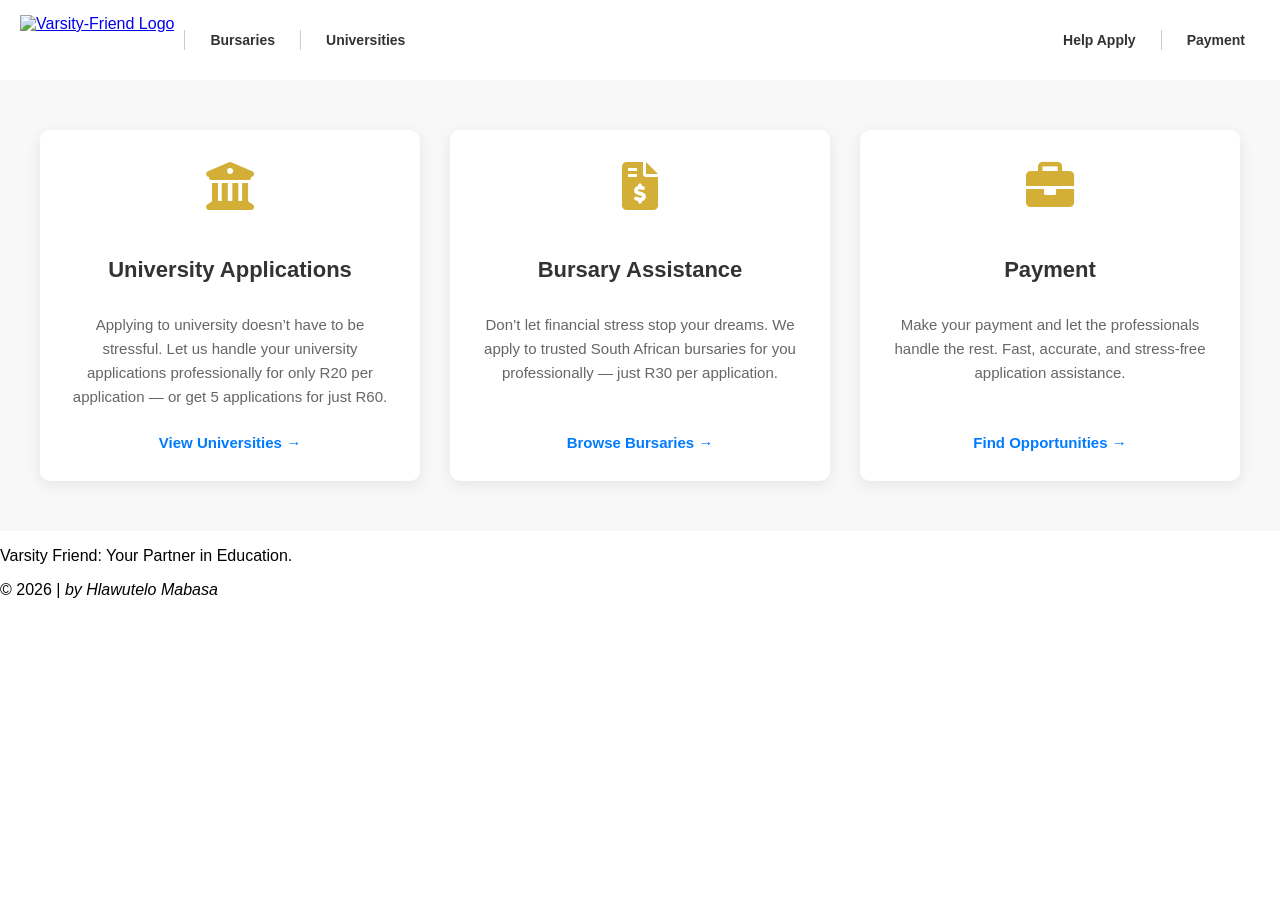
==== index.html @ cdddd557 "Add files via upload" ====
<!DOCTYPE html>
<html lang="en">
<head>
    <meta charset="UTF-8">
    <meta name="viewport" content="width=device-width, initial-scale=1.0">
    <title>Varsity Friend</title>
    <link rel="icon" type="image/png" href="https://github.com/Hlawutelo-Mabasas/Varsity-Friend/blob/main/icon.png?raw=true">
    <link rel="stylesheet" href="style.css">
    <link rel="stylesheet" href="https://cdnjs.cloudflare.com/ajax/libs/font-awesome/6.0.0-beta3/css/all.min.css">
</head>
<body>
    <header class="main-header">
        <div class="navbar-left">
            <a href="index.html" class="navbar-brand">
                <img src="https://github.com/Hlawutelo-Mabasas/Varsity-Friend/blob/main/icon.png?raw=true" alt="Varsity-Friend Logo" class="Logo">
            </a>
            <span class="separater"></span>
            <a href="bursary.html" class="nav-item">Bursaries</a>
            <span class="separater"></span>
            <a href="Universities.html" class="nav-item">Universities</a>
        </div>
        <div class="navbar-right">
            <a href="help-apply.html" class="nav-item">Help Apply</a>
            <span class="separater"></span>
            <a href="Payment.html" class="nav-item">Payment</a>
        </div>
    </header>
    <section class="services-section">
        <div class="service-card">
            <div class="icon-wrapper">
                <i class="fas fa-university"></i> <!-- University icon -->
            </div>
            <h3>University Applications</h3>
            <p>Applying to university doesn’t have to be stressful. Let us handle your university applications professionally for only R20 per application — or get 5 applications for just R60.</p>
            <a href="Universities.html" class="card-link">View Universities &rarr;</a>
        </div>

        <div class="service-card">
            <div class="icon-wrapper">
                <i class="fas fa-file-invoice-dollar"></i> <!-- Bursary icon -->
            </div>
            <h3>Bursary Assistance</h3>
            <p>Don’t let financial stress stop your dreams. We apply to trusted South African bursaries for you professionally — just R30 per application.</p>
            <a href="bursary.html" class="card-link">Browse Bursaries &rarr;</a>
        </div>

        <div class="service-card">
            <div class="icon-wrapper">
                <i class="fas fa-briefcase"></i>
            </div>
            <h3>Payment</h3>
            <p>Make your payment and let the professionals handle the rest. Fast, accurate, and stress-free application assistance.</p>
            <a href="Payment.html" class="card-link">Find Opportunities &rarr;</a>
        </div>
    </section>
    <footer>
        <p>Varsity Friend: Your Partner in Education.</p>
        <p>&copy; 2026 | <em>by Hlawutelo Mabasa</em></p>
    </footer>
</body>
</html>
---- style.css ----
body {
    margin: 0;
    padding: 0;
    font-family: 'Segoe UI', Tahoma, Geneva, Verdana, sans-serif;
}

.main-header {
    background-color: #ffffff;
    display: flex !important;
    justify-content: space-between;
    align-items: center;
    padding: 5px 20px;
    box-shadow: 0 2px 5px rgba(0, 0, 0, 0.1);
    height: 70px;
}

.navbar-left, 
.navbar-right {
    display: flex !important;
    align-items: center;
}

.Logo {
    height: 50px !important;
    width: auto !important;
    display: block;
}

.nav-item {
    text-decoration: none;
    color: #333;
    font-size: 14px;
    font-weight: 600;
    padding: 0 15px;
    white-space: nowrap;
}

.nav-item:hover {
    color: #0056b3;
}

.separater {
    width: 1px;
    height: 20px;
    background-color: #ccc;
    margin: 0 10px;
    display: inline-block;
}

@media (max-width: 600px) {
    .main-header {
        height: auto;
        flex-direction: column;
        padding: 10px;
    }
    .navbar-left, .navbar-right {
        margin: 5px 0;
    }
    .separater {
        display: none;
    }
}

/* style.css */

.services-section {
    display: flex;
    flex-wrap: wrap; /* Allow cards to wrap to the next line on smaller screens */
    justify-content: center; /* Center the cards horizontally */
    gap: 30px; /* Space between cards */
    padding: 50px 20px; /* Padding around the entire section */
    background-color: #f8f8f8; /* Light background for the section */
}

.service-card {
    background-color: #ffffff;
    border-radius: 10px; /* Rounded corners */
    box-shadow: 0 4px 15px rgba(0, 0, 0, 0.08 ); /* Soft shadow */
    padding: 30px;
    text-align: center;
    max-width: 320px; /* Max width for each card */
    flex: 1; /* Allow cards to grow and shrink */
    min-width: 280px; /* Minimum width before wrapping */
    display: flex;
    flex-direction: column;
    justify-content: space-between; /* Pushes link to bottom */
    transition: transform 0.3s ease, box-shadow 0.3s ease;
    position: relative; /* Needed for the bottom border effect */
    overflow: hidden; /* Ensures border-radius clips content */
}

.service-card:hover {
    transform: translateY(-5px); /* Slight lift effect on hover */
    box-shadow: 0 8px 25px rgba(0, 0, 0, 0.15);
}

/* Gold bottom border effect */
.service-card::after {
    content: "";
    position: absolute;
    left: 0;
    bottom: 0;
    width: 100%;
    height: 5px; /* Thickness of the gold line */
    background-color: #d4af37; /* Gold color */
    transform: scaleX(0); /* Start hidden */
    transform-origin: bottom left;
    transition: transform 0.3s ease-out;
}

.service-card:hover::after {
    transform: scaleX(1); /* Expand on hover */
}

.icon-wrapper {
    margin-bottom: 20px;
    color: #d4af37; /* Gold color for icons */
    font-size: 48px; /* Size of the icons */
}

.service-card h3 {
    font-size: 22px;
    color: #333333;
    margin-bottom: 15px;
    font-weight: 700;
}

.service-card p {
    font-size: 15px;
    color: #666666;
    line-height: 1.6;
    margin-bottom: 25px;
    flex-grow: 1; /* Allows paragraph to take up available space */
}

.card-link {
    display: inline-block;
    text-decoration: none;
    color: #007bff; /* Blue for links */
    font-weight: 600;
    font-size: 15px;
    transition: color 0.3s ease;
}

.card-link:hover {
    color: #0056b3;
}

/* Responsive adjustments */
@media (max-width: 768px) {
    .services-section {
        flex-direction: column;
        align-items: center;
    }

    .service-card {
        max-width: 90%; /* Make cards wider on smaller screens */
        min-width: unset;
    }
}

@media (max-width: 480px) {
    .service-card {
        padding: 20px;
    }
    .icon-wrapper {
        font-size: 40px;
    }
    .service-card h3 {
        font-size: 20px;
    }
    .service-card p {
        font-size: 14px;
    }
}
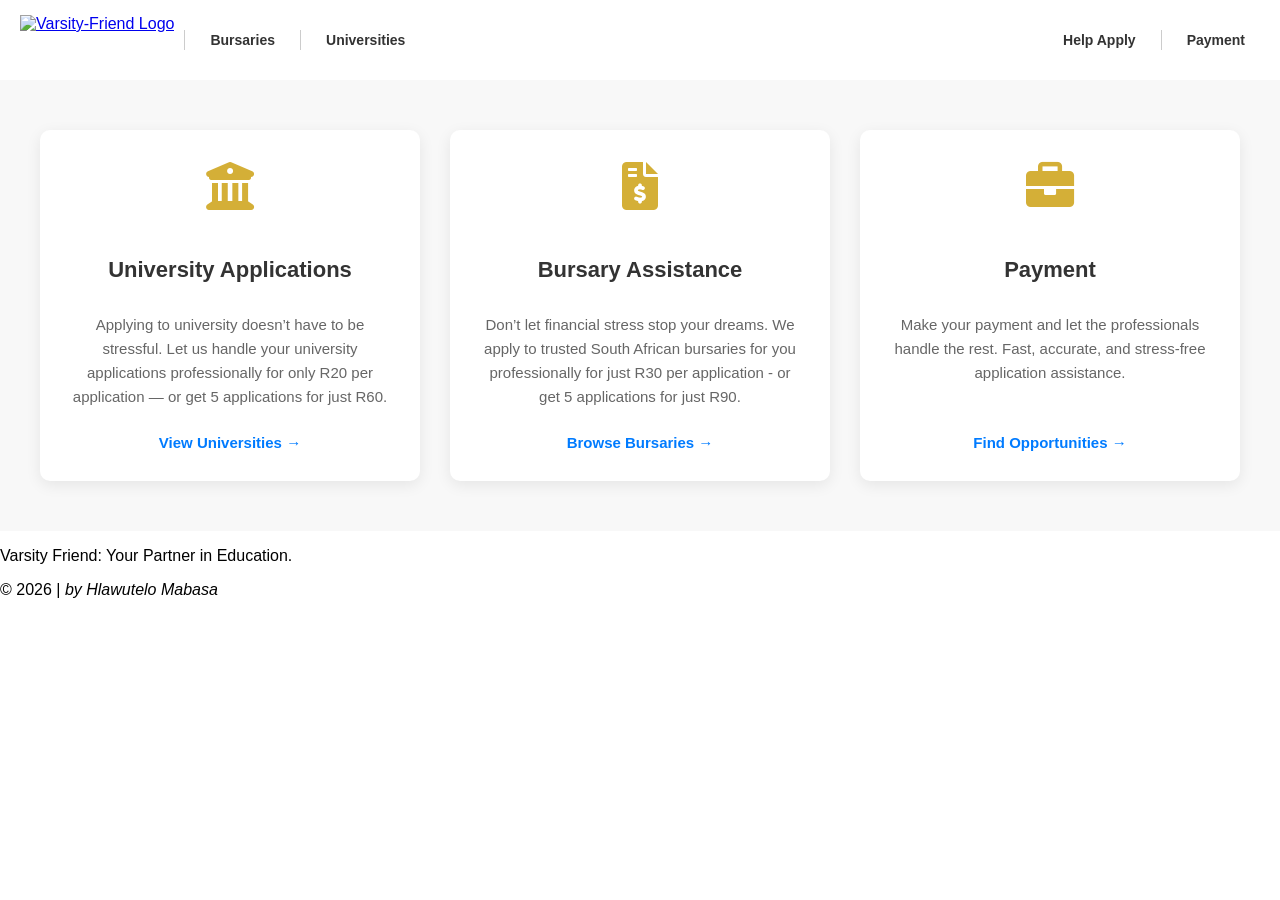
==== commit 922b57c0: "Add files via upload" ====
--- a/index.html
+++ b/index.html
@@ -40,7 +40,7 @@
                 <i class="fas fa-file-invoice-dollar"></i> <!-- Bursary icon -->
             </div>
             <h3>Bursary Assistance</h3>
-            <p>Don’t let financial stress stop your dreams. We apply to trusted South African bursaries for you professionally — just R30 per application.</p>
+            <p>Don’t let financial stress stop your dreams. We apply to trusted South African bursaries for you professionally for just R30 per application - or get 5 applications for just R90.</p>
             <a href="bursary.html" class="card-link">Browse Bursaries &rarr;</a>
         </div>
 
--- a/style.css
+++ b/style.css
@@ -61,61 +61,58 @@
     }
 }
 
-/* style.css */
-
 .services-section {
     display: flex;
-    flex-wrap: wrap; /* Allow cards to wrap to the next line on smaller screens */
-    justify-content: center; /* Center the cards horizontally */
-    gap: 30px; /* Space between cards */
-    padding: 50px 20px; /* Padding around the entire section */
-    background-color: #f8f8f8; /* Light background for the section */
+    flex-wrap: wrap;
+    justify-content: center;
+    gap: 30px;
+    padding: 50px 20px;
+    background-color: #f8f8f8;
 }
 
 .service-card {
     background-color: #ffffff;
-    border-radius: 10px; /* Rounded corners */
-    box-shadow: 0 4px 15px rgba(0, 0, 0, 0.08 ); /* Soft shadow */
+    border-radius: 10px;
+    box-shadow: 0 4px 15px rgba(0, 0, 0, 0.08 );
     padding: 30px;
     text-align: center;
-    max-width: 320px; /* Max width for each card */
-    flex: 1; /* Allow cards to grow and shrink */
-    min-width: 280px; /* Minimum width before wrapping */
+    max-width: 320px;
+    flex: 1;
+    min-width: 280px;
     display: flex;
     flex-direction: column;
-    justify-content: space-between; /* Pushes link to bottom */
+    justify-content: space-between;
     transition: transform 0.3s ease, box-shadow 0.3s ease;
-    position: relative; /* Needed for the bottom border effect */
-    overflow: hidden; /* Ensures border-radius clips content */
+    position: relative;
+    overflow: hidden;
 }
 
 .service-card:hover {
-    transform: translateY(-5px); /* Slight lift effect on hover */
+    transform: translateY(-5px);
     box-shadow: 0 8px 25px rgba(0, 0, 0, 0.15);
 }
 
-/* Gold bottom border effect */
 .service-card::after {
     content: "";
     position: absolute;
     left: 0;
     bottom: 0;
     width: 100%;
-    height: 5px; /* Thickness of the gold line */
-    background-color: #d4af37; /* Gold color */
-    transform: scaleX(0); /* Start hidden */
+    height: 5px;
+    background-color: #d4af37;
+    transform: scaleX(0);
     transform-origin: bottom left;
     transition: transform 0.3s ease-out;
 }
 
 .service-card:hover::after {
-    transform: scaleX(1); /* Expand on hover */
+    transform: scaleX(1);
 }
 
 .icon-wrapper {
     margin-bottom: 20px;
-    color: #d4af37; /* Gold color for icons */
-    font-size: 48px; /* Size of the icons */
+    color: #d4af37;
+    font-size: 48px;
 }
 
 .service-card h3 {
@@ -130,7 +127,7 @@
     color: #666666;
     line-height: 1.6;
     margin-bottom: 25px;
-    flex-grow: 1; /* Allows paragraph to take up available space */
+    flex-grow: 1;
 }
 
 .card-link {
@@ -146,7 +143,6 @@
     color: #0056b3;
 }
 
-/* Responsive adjustments */
 @media (max-width: 768px) {
     .services-section {
         flex-direction: column;
@@ -154,7 +150,7 @@
     }
 
     .service-card {
-        max-width: 90%; /* Make cards wider on smaller screens */
+        max-width: 90%;
         min-width: unset;
     }
 }
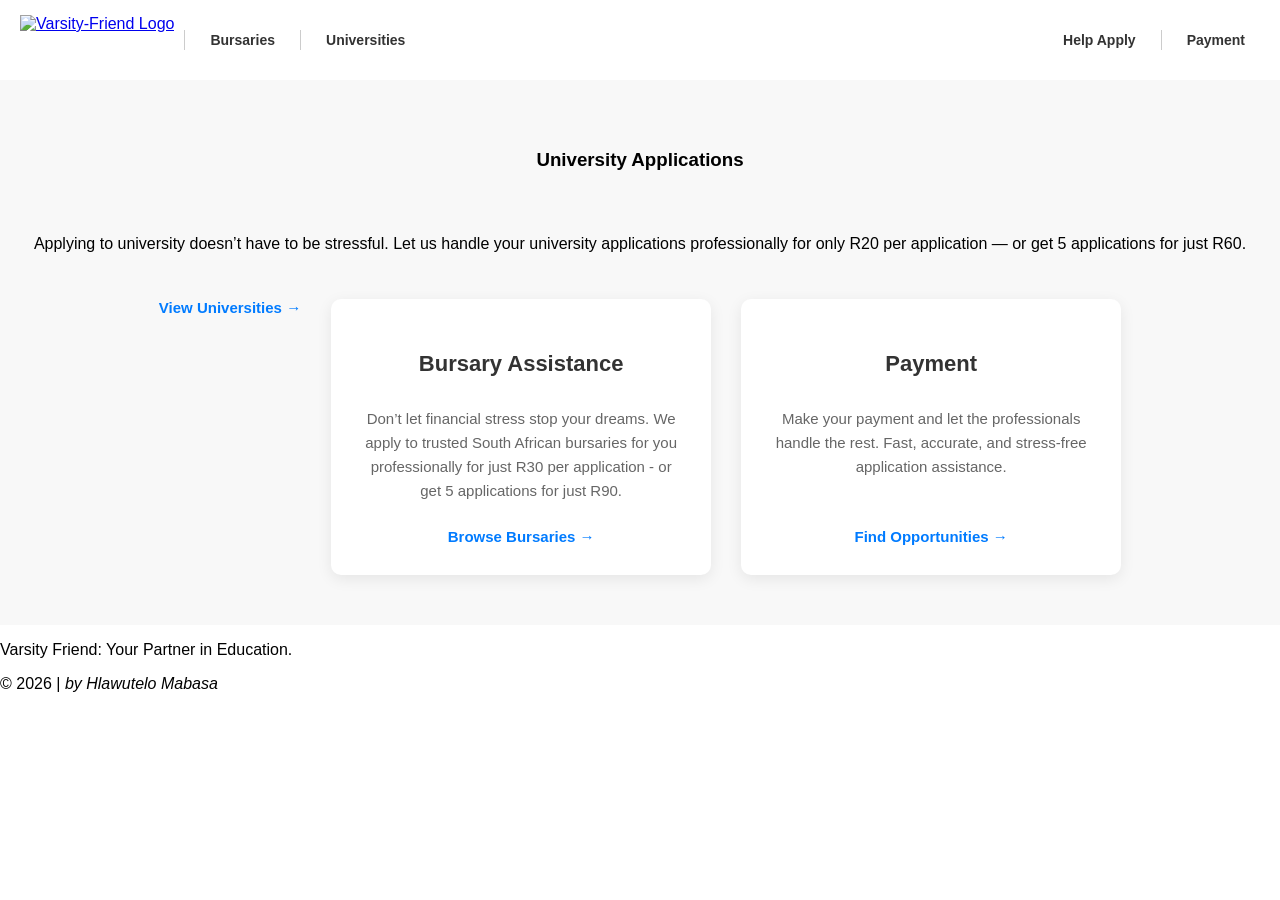
==== commit 61dd1d48: "Update index.html fix the home file" ====
--- a/index.html
+++ b/index.html
@@ -26,9 +26,6 @@
         </div>
     </header>
     <section class="services-section">
-        <div class="service-card">
-            <div class="icon-wrapper">
-                <i class="fas fa-university"></i> <!-- University icon -->
             </div>
             <h3>University Applications</h3>
             <p>Applying to university doesn’t have to be stressful. Let us handle your university applications professionally for only R20 per application — or get 5 applications for just R60.</p>
@@ -36,18 +33,12 @@
         </div>
 
         <div class="service-card">
-            <div class="icon-wrapper">
-                <i class="fas fa-file-invoice-dollar"></i> <!-- Bursary icon -->
-            </div>
             <h3>Bursary Assistance</h3>
             <p>Don’t let financial stress stop your dreams. We apply to trusted South African bursaries for you professionally for just R30 per application - or get 5 applications for just R90.</p>
             <a href="bursary.html" class="card-link">Browse Bursaries &rarr;</a>
         </div>
 
         <div class="service-card">
-            <div class="icon-wrapper">
-                <i class="fas fa-briefcase"></i>
-            </div>
             <h3>Payment</h3>
             <p>Make your payment and let the professionals handle the rest. Fast, accurate, and stress-free application assistance.</p>
             <a href="Payment.html" class="card-link">Find Opportunities &rarr;</a>
@@ -58,4 +49,4 @@
         <p>&copy; 2026 | <em>by Hlawutelo Mabasa</em></p>
     </footer>
 </body>
-</html>+</html>
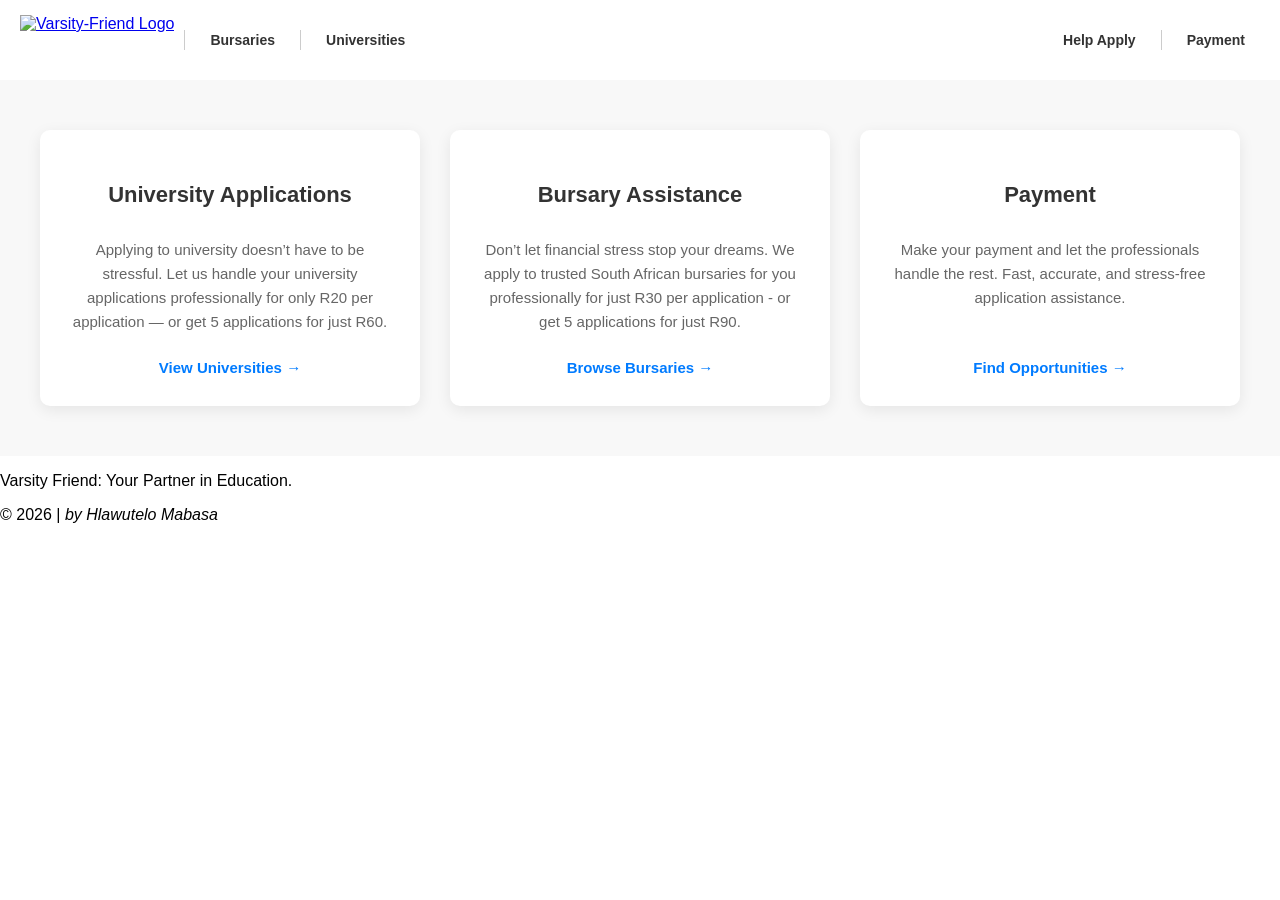
==== commit 3c8e02e8: "Update index.html" ====
--- a/index.html
+++ b/index.html
@@ -25,8 +25,8 @@
             <a href="Payment.html" class="nav-item">Payment</a>
         </div>
     </header>
-    <section class="services-section">
-            </div>
+         <section class="services-section">
+        <div class="service-card">
             <h3>University Applications</h3>
             <p>Applying to university doesn’t have to be stressful. Let us handle your university applications professionally for only R20 per application — or get 5 applications for just R60.</p>
             <a href="Universities.html" class="card-link">View Universities &rarr;</a>
